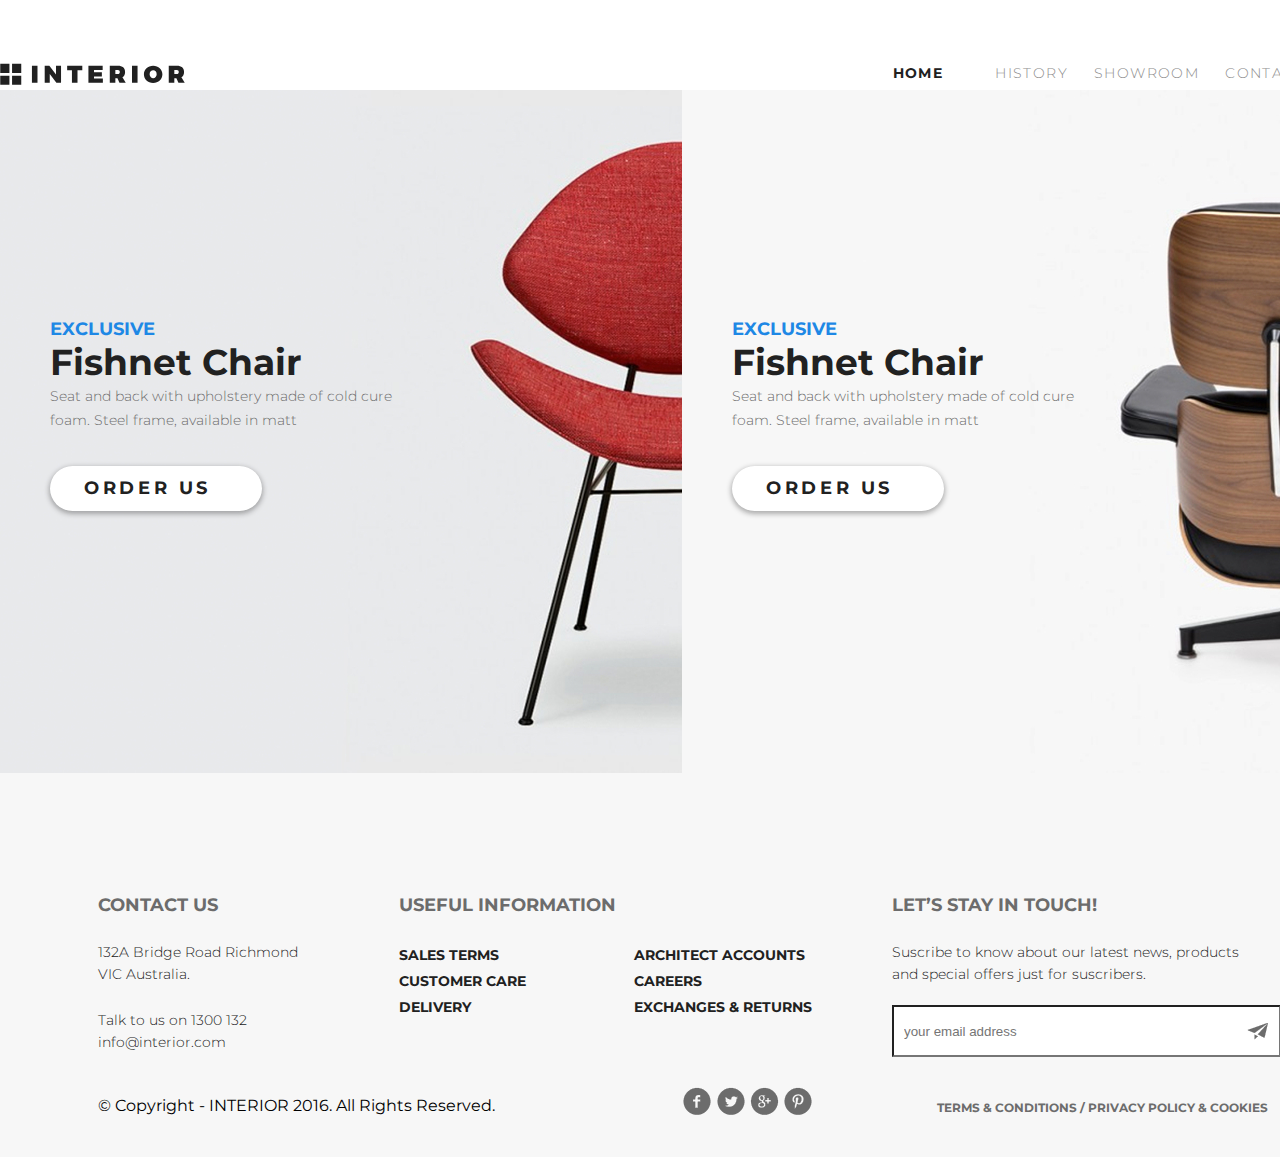
==== products.html @ c8a622f5 "начало второй страницы" ====
<!DOCTYPE html>
<html lang="en">
<head>
    <meta charset="UTF-8">
    <title>Document</title>
     <link href="https://fonts.googleapis.com/css?family=Montserrat:100,300,400,700&display=swap" rel="stylesheet">
    <link rel="stylesheet" href="style.css">
</head>
<body>
    <div class="container">
         <div class="header clearfix">
                <a href="#"><img src="img/logo.svg" alt="logo"></a>
                <ul class="menu clearfix">
                <li class="menu-list"><a href="" class="menu-link menu-link-active"">HOME    </a></li> 
                <li class="menu-list"><a href="" class="menu-link >PRODUCTS</a></li>     
                <li class="menu-list"><a href="" class="menu-link">HISTORY </a></li>    
                <li class="menu-list"><a href="" class="menu-link">SHOWROOM</a></li>     
                <li class="menu-list"><a href="" class="menu-link">CONTACT</a></li>
                <li class="menu-list"><a href="" class="menu-link"><img src="img/search.svg" alt="search"></a></li>
                </ul>   
            </div>
            
         <ul class="exclusive clearfix">
         <li class="exclusive-list excl-red"><div class="exclusive-text"><p class="excl-capture">exclusive</p><h2 class="excl-h2">Fishnet Chair</h2><p class="excl-content">Seat and back with upholstery made of cold cure foam. Steel frame, available in matt</p><a href="" class="button">Order Us    <img class="img-arrow-b" src="img/arrow.svg" alt="arrow"></a></div></li>
         
         <li class="exclusive-list excl-brown"><div class="exclusive-text"><p class="excl-capture">exclusive</p><h2 class="excl-h2">Fishnet Chair</h2><p class="excl-content">Seat and back with upholstery made of cold cure foam. Steel frame, available in matt</p><a href="" class="button">Order Us    <img class="img-arrow-b" src="img/arrow.svg" alt="arrow"></a></div></li>
     </ul> 
           
    <div class="footer padding-site">
     <div class="info clearfix">
      <div class="contacts-1">
          <h4 class="info-h4">Contact Us</h4>
          <p class="info-contact">132A Bridge Road Richmond VIC Australia.</p>
          <p class="info-contact">Talk to us on 1300 132 info@interior.com</p>
      </div>   
      <div class="contacts-2">
        <h4 class="info-h4">Useful Information</h4>
<ul class="info-menu">
    <li class="info-list"><a href="#" class="info-link">Sales terms
</a></li>
    <li class="info-list"><a href="#" class="info-link">Customer care</a></li>
    <li class="info-list"><a href="#" class="info-link">Delivery</a></li></ul>
    <ul class="info-menu pad-menu">
    <li class="info-list"><a href="#" class="info-link">Architect accounts
</a></li>
    <li class="info-list"><a href="#" class="info-link">Careers</a></li>
    <li class="info-list"><a href="#" class="info-link">Exchanges & returns</a></li>
</ul>
      </div> 
      <div class="contacts-3">
        <h4 class="info-h4">Let’s Stay in Touch!</h4>
<p class="touch">Suscribe to know about our latest news, products and special offers just for suscribers.</p>
     <input class="email" type="email" placeholder="your email address">
      </div> 
     </div> 
     <div class="copyright">
      <span class="copy-1">© Copyright - INTERIOR 2016. All Rights Reserved.</span>
      <span class="copy-2"><img src="img/social-links.png" alt=""></span>
      <p class="copy-3">Terms & Conditions  /  Privacy policy & Cookies</p>   
     </div>  
    </div>
            
    </div>
</body>
</html>
---- style.css ----
* {
    margin: 0;
    padding: 0;
}

body {
    font-family: Montserrat, sans-serif;
}
.nonpadding{
    padding: 0;
}
.clearfix:after {
    content: "";
    display: table;
    clear: both;
}

.padding-site {
    padding-left: 98px;
    padding-right: 98px;
}

.container {
    width: 1366px;
    margin: 0 auto;
}

.slider {
    height: 800px;
    background-image: url(img/slider-img.jpg);
    position: relative;
}

.header {
    padding-top: 63px;
}

.menu-list {
    list-style-type: none;
    float: left;
}

.menu-link {
    color: #8c8c8c;
    font-size: 14px;
    font-weight: 300;
    text-transform: uppercase;
    letter-spacing: 1.4px;
    text-decoration: none;
    padding: 10px 13px;
}
.menu-link:hover{
    color: #212121;
}


.menu-link-active {
    color: #212121;
    font-weight: 700;
    letter-spacing: 1.4px;
    border-bottom: 3px solid #212121;
}

.menu {
    float: right;
}

.slider-trending {
    color: #43a047;
    font-size: 18px;
    font-weight: 700;
    text-transform: uppercase;
}

.slider-h2 {
    color: #212121;
    font-size: 62px;
    font-weight: 100;
    text-transform: uppercase;
}

.slider-content {
    color: #6c6c6c;
    font-size: 14px;
    font-weight: 300;
    width: 458px;
    margin-top: 20px;
    margin-bottom: 20px;
    line-height: 24px;
}

.slider-text {
    margin-top: 283px;
}

.button {
    color: #212121;
    font-size: 18px;
    font-weight: 700;
    text-transform: uppercase;
    box-shadow: 0 2px 5px 1px rgba(33, 33, 33, 0.35);
    border-radius: 23px;
  background-color: #ffffff;
  width: 212px;
  height: 45px;
  text-align: center;
  line-height: 45px;
  display: inline-block;
  text-decoration: none;
  letter-spacing: 3.6px;
}
.circle {
    width: 30px;
    height: 30px;
    display: inline-block;
    background-color: #c7c7c7;
    border-radius: 50%;
    margin: 5px;
}
.circle-active {
    width: 40px;
    height: 40px;
    background-color: #212121;
    margin-bottom: 0;
}
.circle:hover {
    background-color: #212121;
}
.pagination {
    position: absolute;
    width: 1170px;
    bottom: 19px;
    text-align: center;
}
.products {
    margin-top: 120px;
}
.toggle-prod {
    display: inline-block;
    border-bottom: 2px solid #6c6c6c;
    padding-right: 3px;
}
.toggle-list {
    width: 300px;
}
.prod-link {
    float: right;
    text-decoration: none;
    color: #212121;
    font-size: 18px;
    font-weight: 700;
    text-transform: uppercase;
    letter-spacing: 3.6px;
    padding-top: 16px;
}
.prod-link-l {
    color: #6c6c6c;
    font-size: 36px;
    font-weight: 700;
    padding: 3px 10px;
    text-decoration: none;
}
.prod-link-a {
    color: #212121;
    font-size: 36px;
    font-weight: 700;
    padding: 2px 10px;
    text-decoration: none;
}
.toggle-list {
    width: 300px;
    display: inline-block;
}
.toggle-prod-active {
    border-bottom: 3px solid #212121;
    padding-right: 1px;
}
.img-list {
    float: left;
    display: inline-block;
    padding-left: 29px;
    margin-bottom: 130px;
     position: relative;
}

.img-text {
    height: 270px;
    width: 270px;
    padding-left: 0;
    position: relative;
    border-left: 1px solid #c9c9c9;
    border-top: 2px solid #c9c9c9;
}
.bg-img {
    background-image: url(img/product-1.jpg);
    opacity: 0.1;
    position: absolute;
    top: 0;
    left: 0;
    height: 270px;
    width: 270px;
}
.hiden{
    display: none;
}
.img-list:hover .hiden{
    display: block;
}
.hiden-text{
    position: absolute;
    height: 270px;
    width: 270px;
    top: 0;
    right: 0;
    background-color: rgba(255,255,255,0.7);
}
.arrow-prod {
    position: absolute;
    top: 79px;
    right: 135px;
    z-index: 3;
}
.circle-prod {
    position: absolute;
    top: 62px;
    right: 111px;
    z-index: 2;
}
.menu-prod {
    margin-bottom: 50px;
}
.img-arrow {
    height: 12px;
    width: 9px;
    padding-bottom: 2px;
}
.img-arrow-b {
    height: 12px;
    width: 8px;
    padding-bottom: 1px;
}
.h-prod {
    position: absolute;
    top: 129px;
    right: 63px;
    color: #212121;
    font-size: 22px;
    font-weight: 700;
    line-height: 29.88px;
}
.text-prod {
    color: #6c6c6c;
    font-size: 14px;
    font-weight: 300;
    width: 210px;
    letter-spacing: 0px;
    position: absolute;
    top: 169px;
    right: 32px;
    text-align: center;
}
.exclusive-list{
    width: 682px;height: 683px;
    display: inline-block;
    float: left;
}
.excl-capture{
 color: #1e88e5;
font-size: 18px;
font-weight: 700;
text-transform: uppercase;
}
.excl-h2{
 color: #212121;
font-size: 36px;
font-weight: 700;  
}
.excl-content{
 color: #6c6c6c;
font-size: 14px;
font-weight: 300;
    width: 374px;
    margin-bottom: 34px;
    line-height: 24.04px;
    
}
.exclusive-text{
   margin-left: 50px;
    margin-top: 228px;
}
.excl-brown{
    background-image: url(img/promo-img.jpg)
}
.excl-red{
    background-image: url(img/promo-img1.jpg)
}
.trending{
    height: 1108px;
}
.trend-head{
    margin-top: 119px;
    margin-bottom: 64px;
}
.trend-caption{
    float: left;
color: #212121;
font-size: 36px;
font-weight: 700;  
}
.nonpadding{
    padding: 0;}
.trend-margin{
    margin-bottom: 30px;
}

.sl-two{
    position: absolute;
    margin: 0;
    top: 287px;
}
.bg-new{
    background-image: url(img/slider.jpg)
}
.excl-produc{
    height: 690px;
    margin-top: 120px;
}
.slider-new{
  background-image: url(img/product-1-lg.jpg);
   height: 570px;width: 570px; 
    float: left;
  }
.slider-h2-two{
color: #212121;
font-family: Montserrat;
font-size: 36px;
font-weight: 700;  
}
.slider-content-two{
color: #6c6c6c;
font-size: 14px;
font-weight: 300;
line-height: 24px;
    width: 332px;
height: 36px;
    padding-bottom: 34px;
}
.slider-trending-two{
color: #1e88e5;
font-family: Montserrat;
font-size: 18px;
font-weight: 700;
line-height: 48px;
text-transform: uppercase;
}
.sl-tw{
    position: absolute;
    margin: 0;
    top: 186px;
    padding-left: 30px;
}
.app{
    height: 516px;
    background-image: url(img/back-img.jpg)
}
.app-content{
    padding-top: 125px;
}
.app-caption{
color: #6c6c6c;
font-size: 18px;
font-weight: 700;
line-height: 48px;
text-transform: uppercase;
}
.app-main{
width: 410px;

color: #989694;
font-size: 62px;
font-weight: 400;
line-height: 72px;
text-transform: uppercase;
    letter-spacing: -6px;
}
.app-text{

color: #6c6c6c;
font-size: 22px;
font-weight: 300;
line-height: 24px;  
      margin-top: 13px; 
}
.app-picture{
    margin-top: 33px; 
}
.app-link{
   padding-right: 10px;
}
.footer{
   height: 384px; 
    background-color: #f7f7f7;
}
.info{
    padding-top: 120px;
}
.contacts-1{
    height: 139px;
    width: 221px;
    float: left;
    padding-right: 80px;
}
.contacts-2{
    height: 101px;
  
    float: left;
    padding-right: 80px;
}
.contacts-3{
   
    width: 370px;
    float: left;
   
   }
.info-link{
    text-decoration: none;
width: 187px;
height: 63px;
color: #212121;
font-size: 14px;
font-weight: 700;
line-height: 26px;
text-transform: uppercase;
}
.info-menu{
 float: left;
    padding-top: 25px;
}
.info-list{
    list-style: none;
}
.pad-menu{
    padding-left: 108px;
}
.info-h4{
color: #6c6c6c;
font-size: 18px;
font-weight: 700;
line-height: 24px;
text-transform: uppercase;
}
.info-contact{
color: #212121;
font-size: 14px;
font-weight: 300;
line-height: 22px;
    padding-top: 24px;
   
}
.touch{
    padding-top: 24px;
  padding-bottom: 20px;   
color: #212121;
font-size: 14px;
font-weight: 300;
line-height: 22px;
}
.email{
   background-image: url(img/fly.png) ;
    background-repeat: no-repeat;
    background-position: 97% 50%;
    height: 48px;width: 365px;
    padding-left: 10px;
    padding-right: 10px;
}
.copyright{
    position: relative;
}
.copy-1{
    position: absolute;
    text-align: left;
    top: 39px;
}
.copy-2{
    position: absolute;
    text-align: center;
    left: 50%;
    top: 30px;
    color: #6c6c6c;
font-size: 12px;
font-weight: 700;
line-height: 26px;
text-transform: uppercase;
}
.copy-3{
    position: absolute;
    text-align: right;
    right: 0%;
    top:38px;
    color: #6c6c6c;
font-size: 12px;
font-weight: 700;
line-height: 26px;
text-transform: uppercase;
}
.img-arrow-b, .img-arrow{
    visibility: hidden;
}
.button:hover .img-arrow-b{
    visibility: visible;
}
.prod-link:hover .img-arrow{
    visibility: visible;
}
.button:active{
     background-color: gainsboro;
}
.prod-link:active{
  color: gainsboro;
}
.menu-link:hover{
    border-bottom: 1px solid black ;
    color: midnightblue;
    }
.menu-link:active{
      background-color: gainsboro;
}
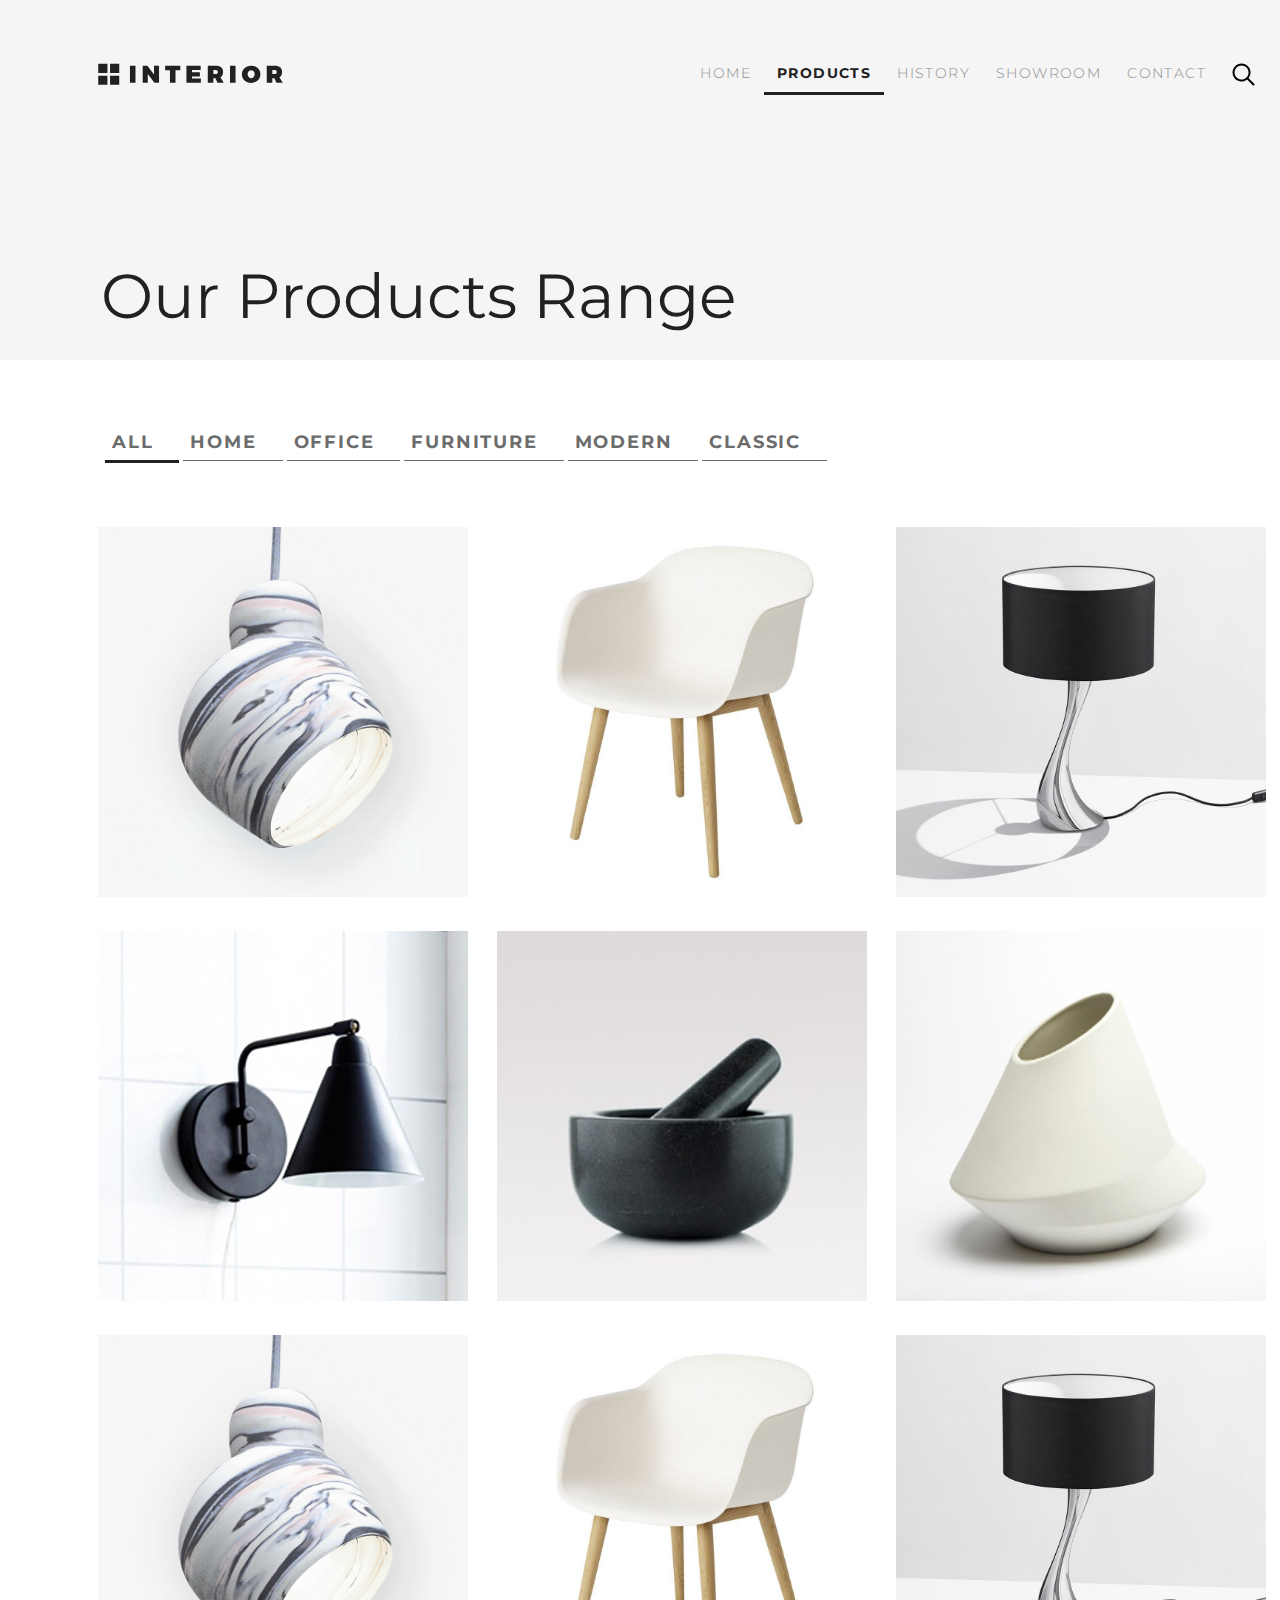
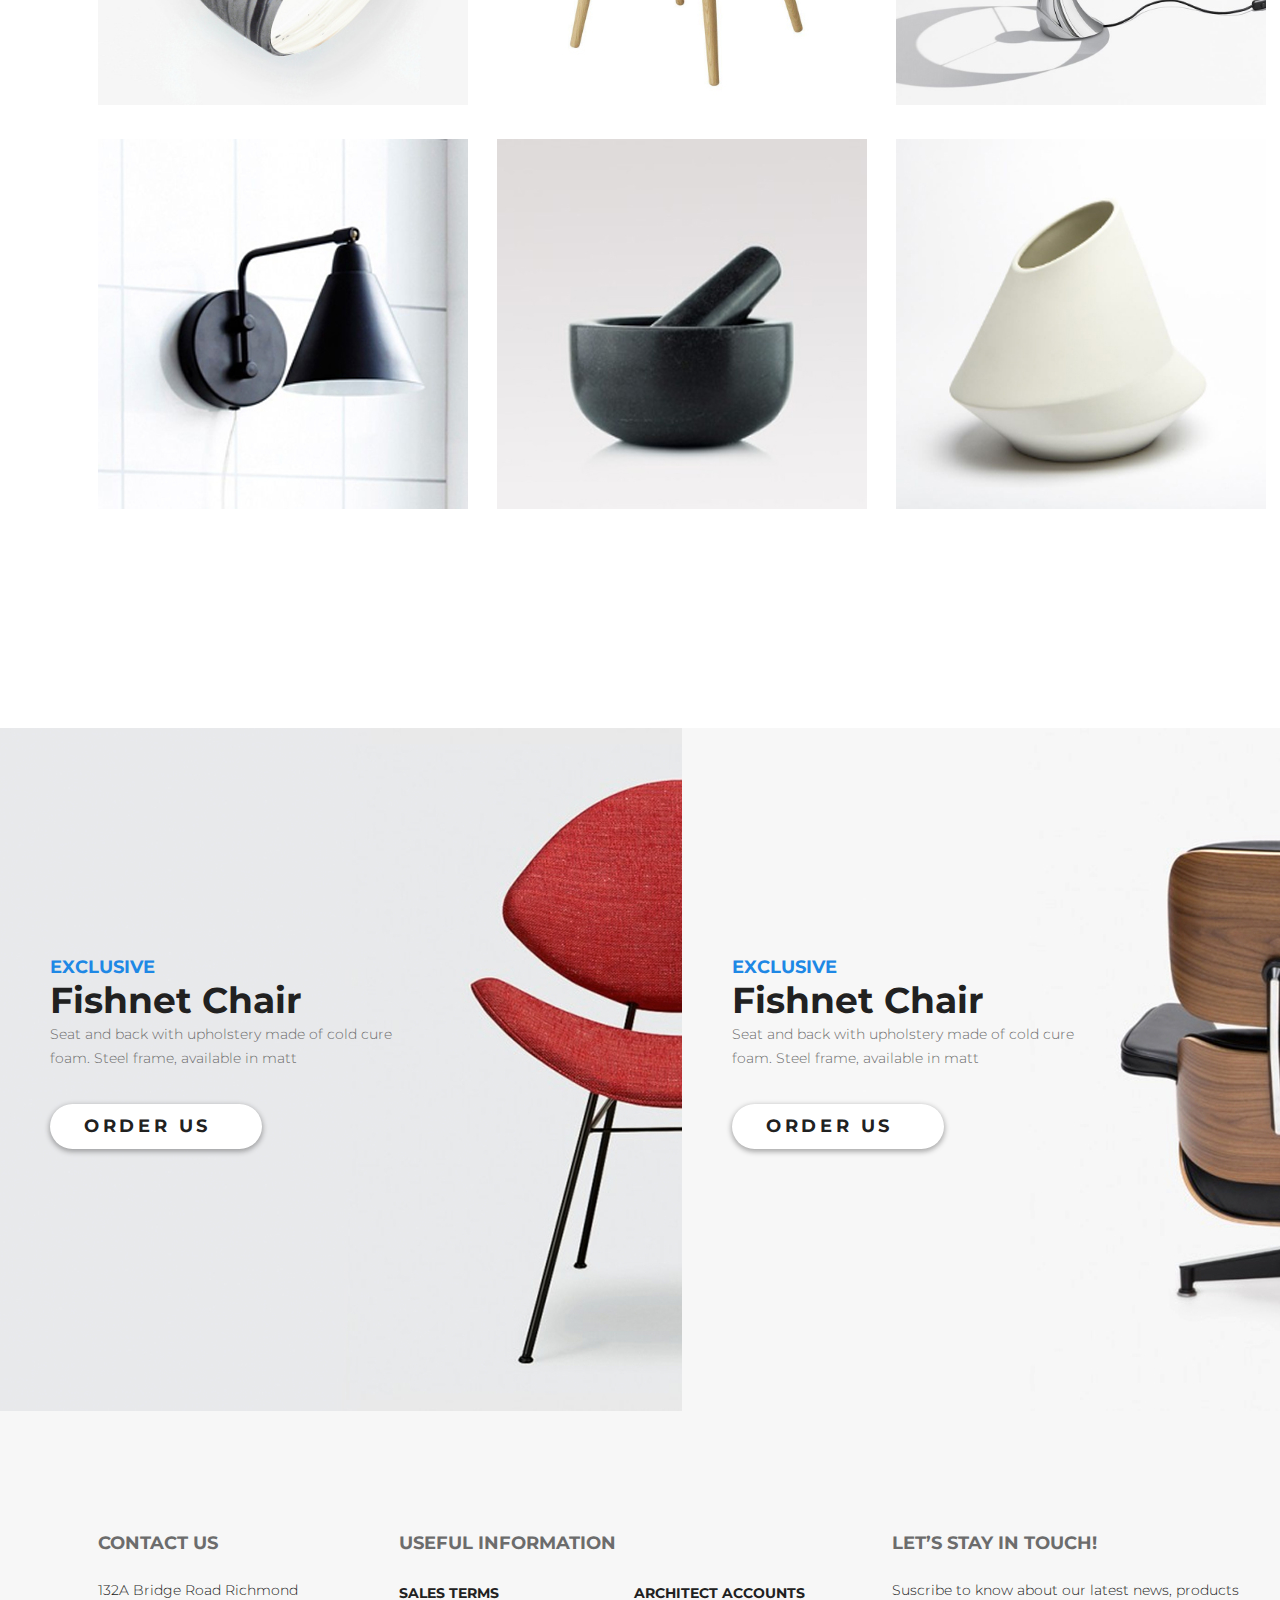
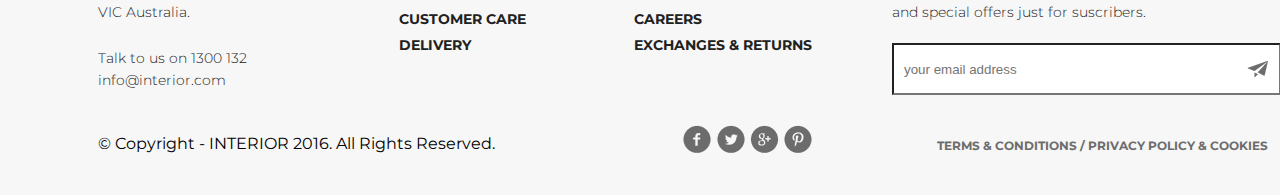
==== commit 720f4fb1: "доделал страницу products" ====
--- a/products.html
+++ b/products.html
@@ -8,18 +8,48 @@
 </head>
 <body>
     <div class="container">
+        <div class="head padding-site">
          <div class="header clearfix">
+               
                 <a href="#"><img src="img/logo.svg" alt="logo"></a>
                 <ul class="menu clearfix">
-                <li class="menu-list"><a href="" class="menu-link menu-link-active"">HOME    </a></li> 
-                <li class="menu-list"><a href="" class="menu-link >PRODUCTS</a></li>     
-                <li class="menu-list"><a href="" class="menu-link">HISTORY </a></li>    
-                <li class="menu-list"><a href="" class="menu-link">SHOWROOM</a></li>     
-                <li class="menu-list"><a href="" class="menu-link">CONTACT</a></li>
+                <li class="menu-list"><a href="index.html" class="menu-link ">HOME    </a></li> 
+                <li class="menu-list"><a href="#" class="menu-link menu-link-active">PRODUCTS</a></li>   
+                <li class="menu-list"><a href="#" class="menu-link">HISTORY </a></li>    
+                <li class="menu-list"><a href="#" class="menu-link">SHOWROOM</a></li>     
+                <li class="menu-list"><a href="#" class="menu-link">CONTACT</a></li>
                 <li class="menu-list"><a href="" class="menu-link"><img src="img/search.svg" alt="search"></a></li>
                 </ul>   
             </div>
+            <h1 class="product-h1">Our Products Range</h1>
+         </div>  
+         
+         <div class="trending padding-site clearfix">
+        <div class="trend-head margin-top-new clearfix">
+            <p class="prod-caption"><span  class="prod-span activ-span">All</span>       <span class="prod-span">HOME </span>    <span class="prod-span">OFFICE </span>    <span class="prod-span">FURNITURE</span>     <span class="prod-span">MODERN </span>    <span class="prod-span">CLASSIC</span></p>
+                   </div>
+   
             
+             
+               <ul class="img-prod clearfix">
+             
+              <li class="img-list nonpadding  trend-margin"><a href="#"><img src="img/product-11.jpg" alt="product-11" ></a></li>
+              <li class="img-list trend-margin"><a href="#"><img src="img/product-21.jpg" alt="product-3"></a></li>
+              <li class="img-list trend-margin"><a href="#"><img src="img/product-31.jpg" alt="product-31"></a></li>
+             <li class="img-list nonpadding trend-margin"><a href="#"><img src="img/product-41.jpg" alt="product-31"></a></li>
+             <li class="img-list trend-margin"><a href="#"><img src="img/product-5.jpg" alt="product-31"></a></li>
+             <li class="img-list trend-margin"><a href="#"><img src="img/product-6.jpg" alt="product-31"></a></li>
+              <li class="img-list nonpadding  trend-margin"><a href="#"><img src="img/product-11.jpg" alt="product-11" ></a></li>
+              <li class="img-list trend-margin"><a href="#"><img src="img/product-21.jpg" alt="product-3"></a></li>
+              <li class="img-list trend-margin"><a href="#"><img src="img/product-31.jpg" alt="product-31"></a></li>
+             <li class="img-list nonpadding trend-margin"><a href="#"><img src="img/product-41.jpg" alt="product-31"></a></li>
+             <li class="img-list trend-margin"><a href="#"><img src="img/product-5.jpg" alt="product-31"></a></li>
+             <li class="img-list trend-margin"><a href="#"><img src="img/product-6.jpg" alt="product-31"></a></li>
+          </ul> 
+          
+     </div>
+          <div class="circle-arrow clearfix"><img src="img/circle-arrow.png" alt=""></div>
+           
          <ul class="exclusive clearfix">
          <li class="exclusive-list excl-red"><div class="exclusive-text"><p class="excl-capture">exclusive</p><h2 class="excl-h2">Fishnet Chair</h2><p class="excl-content">Seat and back with upholstery made of cold cure foam. Steel frame, available in matt</p><a href="" class="button">Order Us    <img class="img-arrow-b" src="img/arrow.svg" alt="arrow"></a></div></li>
          
--- a/style.css
+++ b/style.css
@@ -295,7 +295,7 @@
     background-image: url(img/promo-img1.jpg)
 }
 .trending{
-    height: 1108px;
+    height: 989px;
 }
 .trend-head{
     margin-top: 119px;
@@ -524,4 +524,58 @@
     }
 .menu-link:active{
       background-color: gainsboro;
-}+}
+.info-link:hover {
+    text-decoration: underline;
+    color: darkblue;
+}
+
+.info-link:active {
+    text-decoration: line-through;
+    color: brown;
+}
+
+.head {
+    height: 360px;
+    background-color: #f5f5f5;
+}
+
+.product-h1 {
+    color: #212121;
+    font-size: 62px;
+    font-weight: 400;
+    margin-left: 3px;
+    margin-top: 168px;
+}
+.circle-arrow{
+    clear: both;
+    text-align: center;
+   
+    margin-bottom: 140px;
+}
+.circle-arrow img{
+    margin-top: 41px;}
+.margin-top-new{
+   margin-top: 71px;  
+}
+.prod-span{
+    display: inline-block;
+   min-height: 13px;
+color: #6c6c6c;
+font-size: 18px;
+font-weight: 700;
+text-transform: uppercase;
+letter-spacing: 1.8px;
+    padding-right: 26px;
+    padding-bottom: 7px;
+    border-bottom: 1px solid #6c6c6c;
+      padding-left: 7px;
+}
+.prod-caption{
+    margin-left: 7px;
+}
+.activ-span{
+    color: color: #212121;
+    border-bottom: 3px solid #212121;
+  
+}
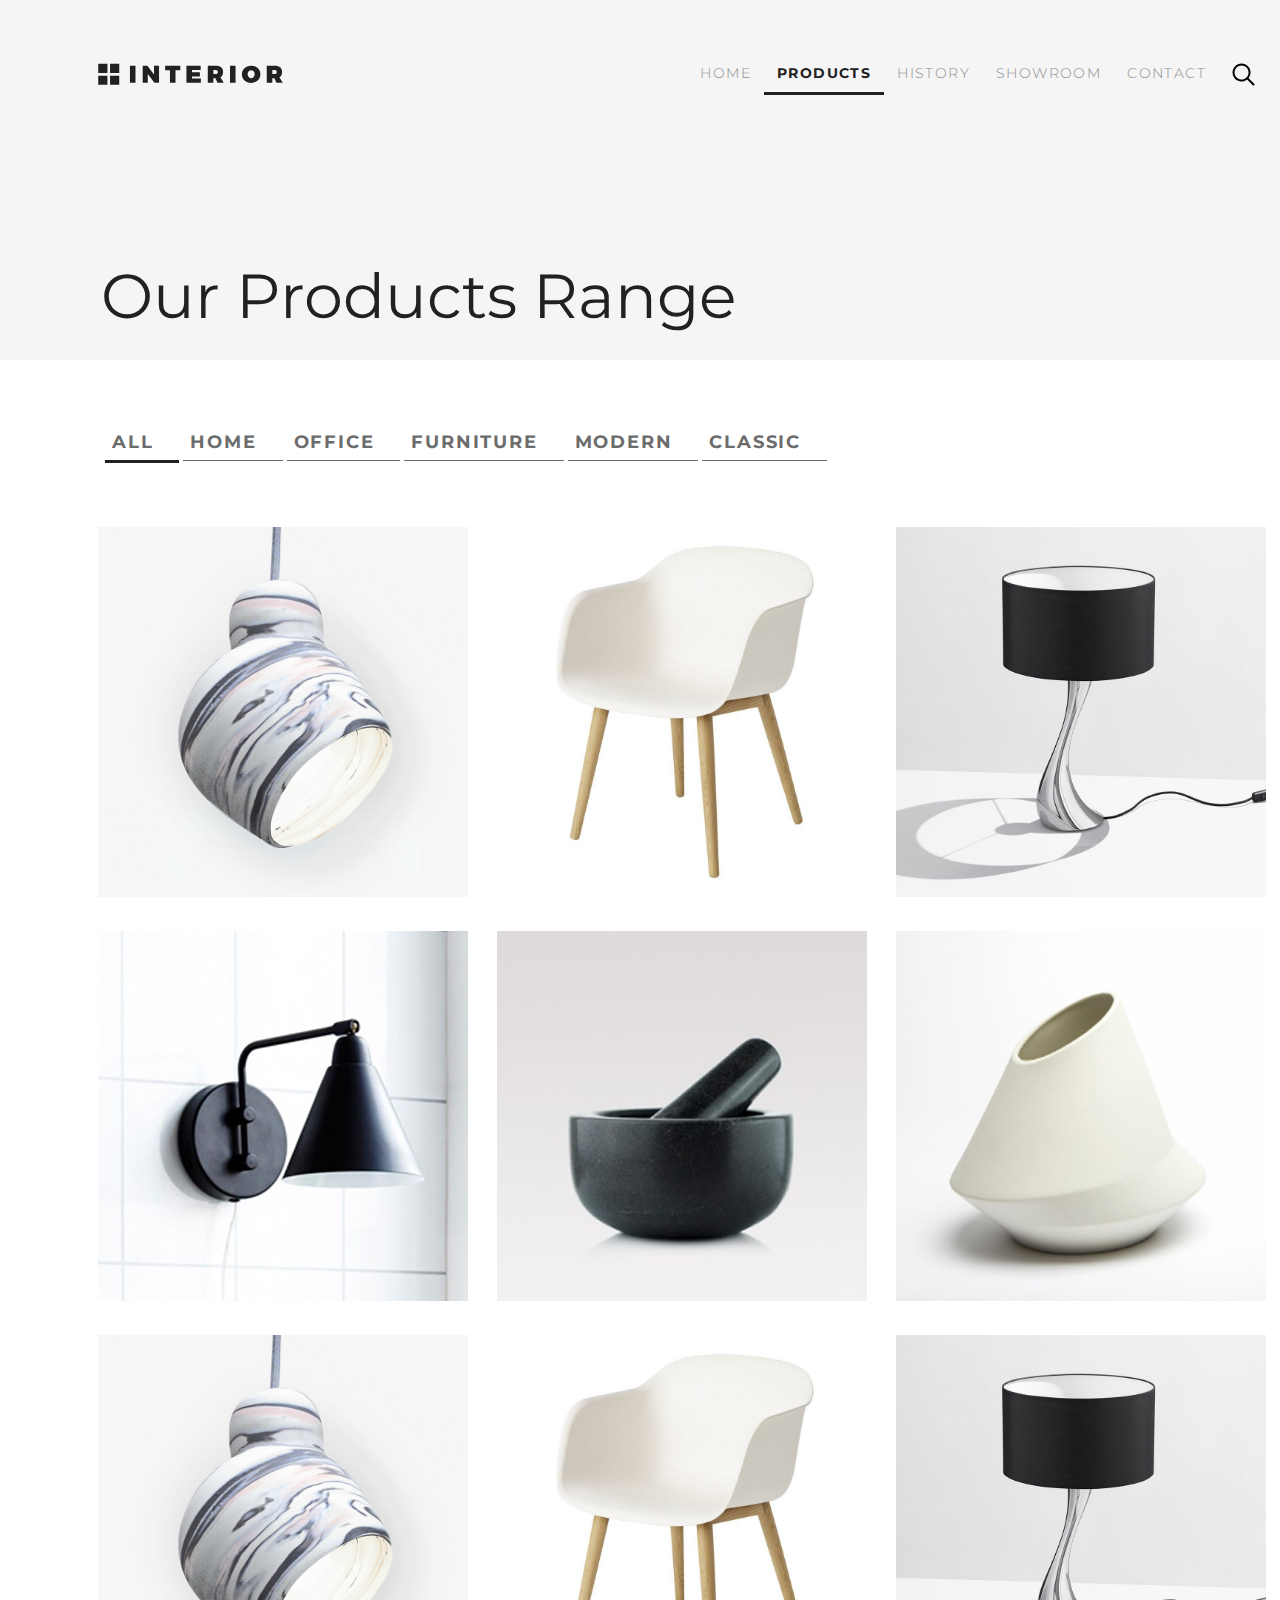
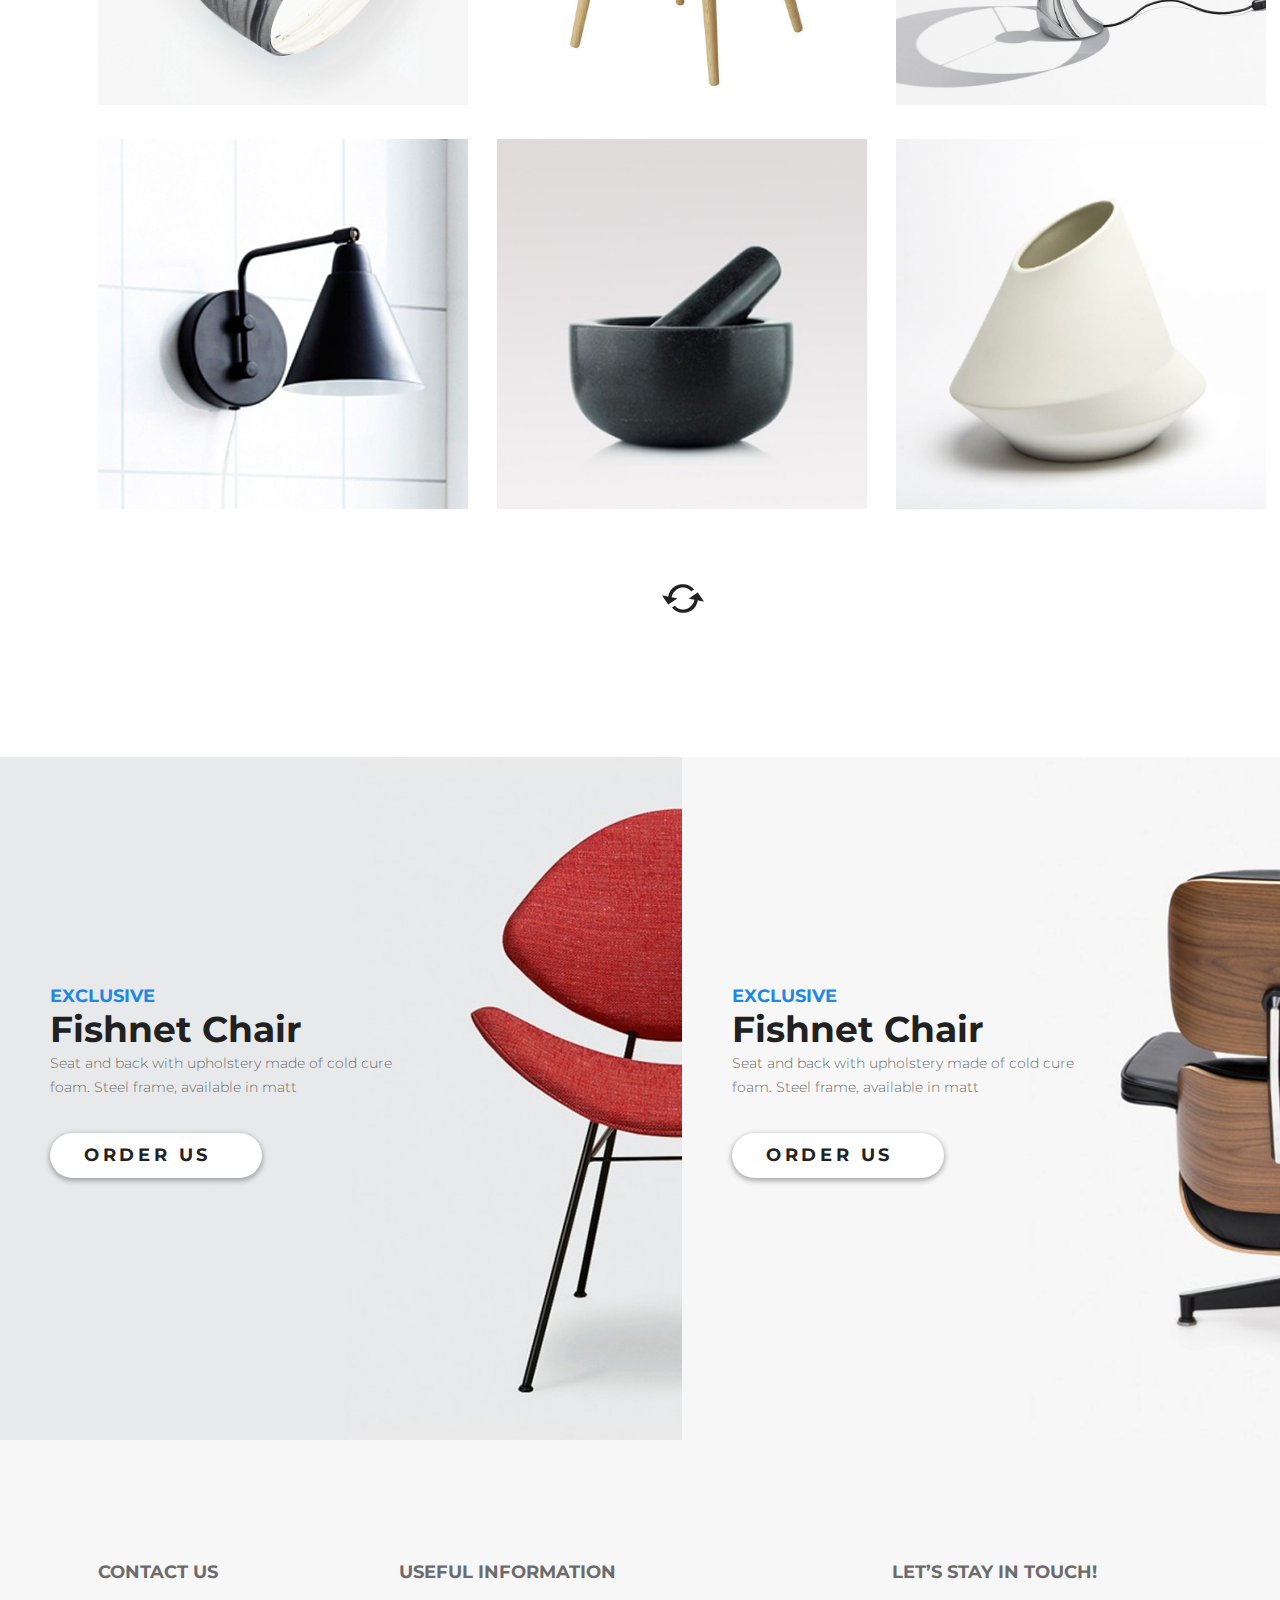
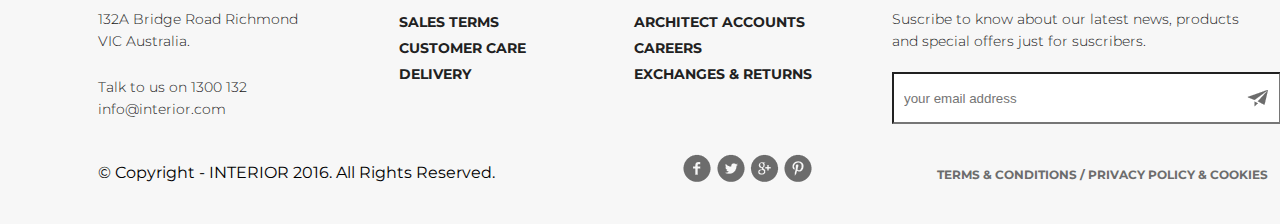
==== commit 3d653788: "final" ====
--- a/products.html
+++ b/products.html
@@ -16,8 +16,8 @@
                 <li class="menu-list"><a href="index.html" class="menu-link ">HOME    </a></li> 
                 <li class="menu-list"><a href="#" class="menu-link menu-link-active">PRODUCTS</a></li>   
                 <li class="menu-list"><a href="#" class="menu-link">HISTORY </a></li>    
-                <li class="menu-list"><a href="#" class="menu-link">SHOWROOM</a></li>     
-                <li class="menu-list"><a href="#" class="menu-link">CONTACT</a></li>
+                <li class="menu-list"><a href="deals.html" class="menu-link">SHOWROOM</a></li>     
+                <li class="menu-list"><a href="contacts.html" class="menu-link">CONTACT</a></li>
                 <li class="menu-list"><a href="" class="menu-link"><img src="img/search.svg" alt="search"></a></li>
                 </ul>   
             </div>
